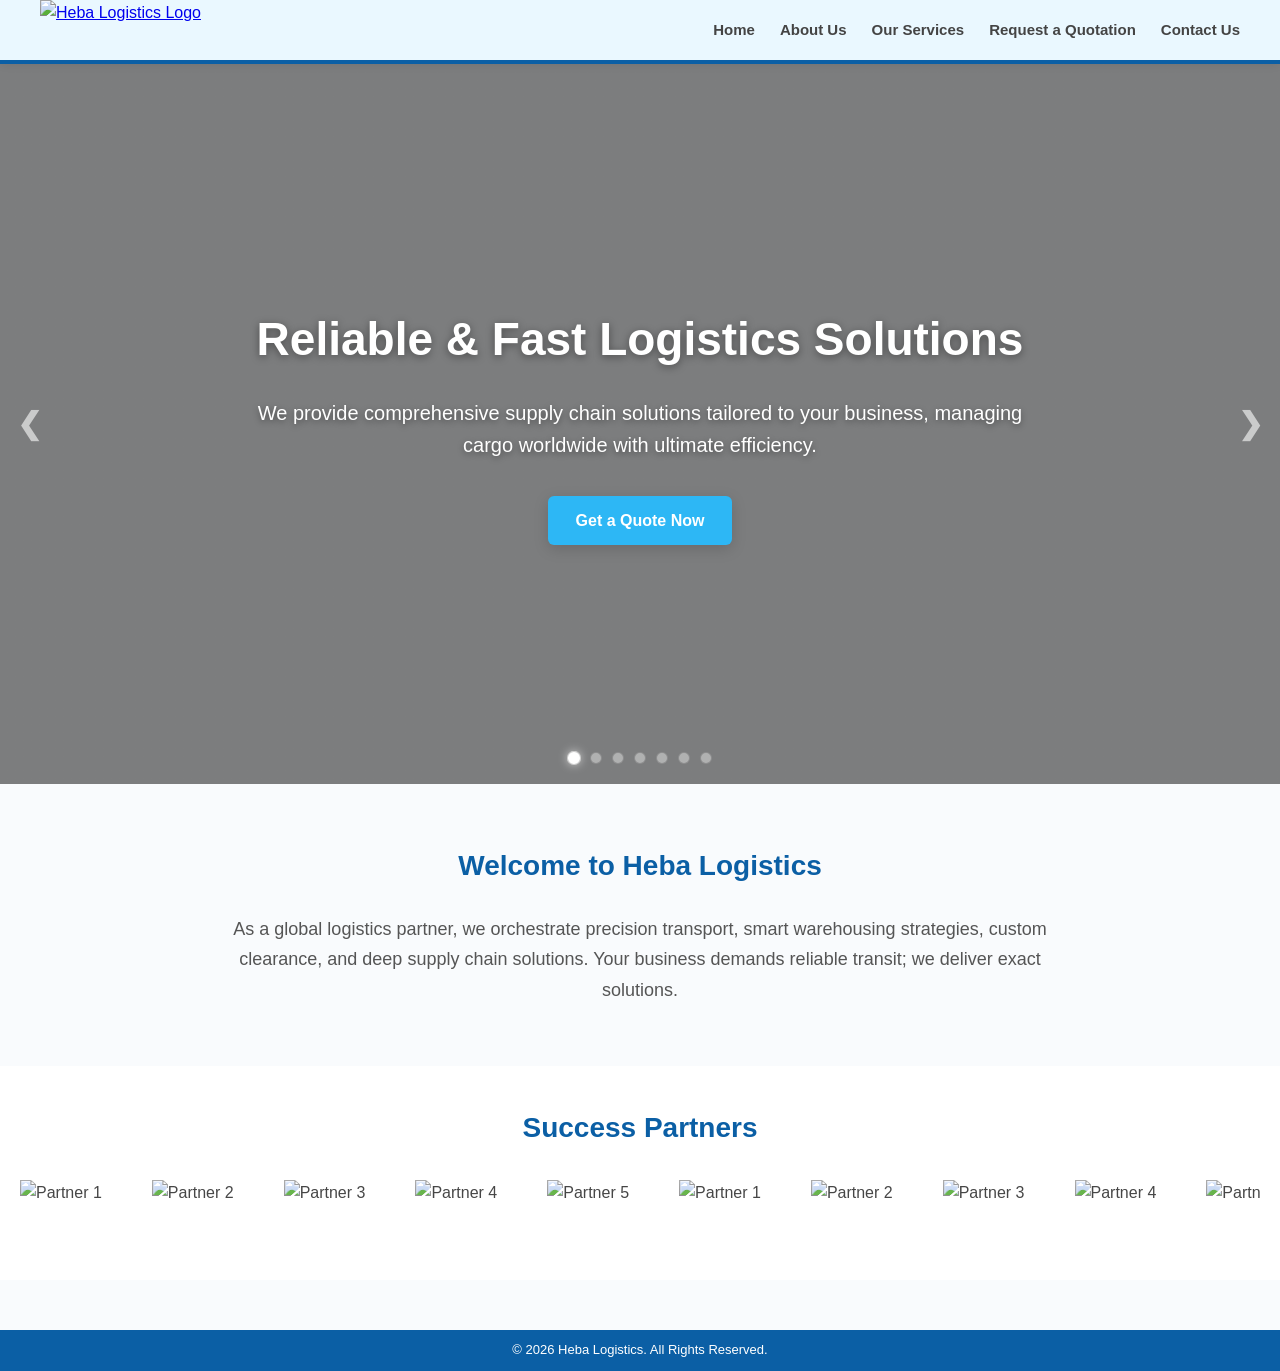
==== index.html @ c3b5c9e2 "Add files via upload" ====
<!DOCTYPE html>
<html lang="en">
<head>
    <meta charset="UTF-8">
    <meta name="viewport" content="width=device-width, initial-scale=1.0">
    <title>Heba Logistics</title>
    <link rel="icon" type="image/png" href="images/bluelogo.png">
    <link rel="stylesheet" href="style.css">
</head>
<body>

<header>
    <a href="index.html" class="logo-link">
        <img src="images/logo.png" alt="Heba Logistics Logo" class="logo">
    </a>
    <input type="checkbox" id="menu-toggle" class="menu-toggle">
    <label for="menu-toggle" class="menu-icon">☰</label>
    <nav>
        <a href="index.html">Home</a>
        <a href="about.html">About Us</a>
        <a href="services.html">Our Services</a>
        <a href="quotation.html">Request a Quotation</a>
        <a href="contact.html">Contact Us</a>
    </nav>
</header>

<section class="hero" id="heroBanner">
    <a href="javascript:void(0)" class="slider-arrow prev-arrow" id="prevBtn">&#10094;</a>
    <a href="javascript:void(0)" class="slider-arrow next-arrow" id="nextBtn">&#10095;</a>

    <h1>Reliable & Fast Logistics Solutions</h1>
    <p>We provide comprehensive supply chain solutions tailored to your business, managing cargo worldwide with ultimate efficiency.</p>
    <a href="quotation.html" class="btn">Get a Quote Now</a>
    <div class="wallpaper-dots" id="dotsContainer"></div>
</section>

<section class="overview">
    <h2>Welcome to Heba Logistics</h2>
    <p class="overview-text">As a global logistics partner, we orchestrate precision transport, smart warehousing strategies, custom clearance, and deep supply chain solutions. Your business demands reliable transit; we deliver exact solutions.</p>
</section>

<section class="partners-section">
    <h2 class="partners-title">Success Partners</h2>
    <div class="partners-slider-wrapper">
        <div class="partners-slider">
            <img src="images/partner1.png" alt="Partner 1">
            <img src="images/partner2.png" alt="Partner 2">
            <img src="images/partner3.png" alt="Partner 3">
            <img src="images/partner4.png" alt="Partner 4">
            <img src="images/partner5.png" alt="Partner 5">
            <img src="images/partner1.png" alt="Partner 1">
            <img src="images/partner2.png" alt="Partner 2">
            <img src="images/partner3.png" alt="Partner 3">
            <img src="images/partner4.png" alt="Partner 4">
            <img src="images/partner5.png" alt="Partner 5">
        </div>
    </div>
</section>

<footer>
    <p>© 2026 Heba Logistics. All Rights Reserved.</p>
</footer>

<script>
    const wallpapers = [
        "images/wallpaper.png",
        "images/wallpaper1.png",
        "images/wallpaper2.png",
        "images/wallpaper3.png",
        "images/wallpaper4.png",
        "images/wallpaper5.png",
        "images/wallpaper6.png",
    ];

    const slideDuration = 3500; 
    let currentIndex = 0;
    let timerId = null;
    const heroBanner = document.getElementById('heroBanner');
    const dotsContainer = document.getElementById('dotsContainer');

    function buildNavigationDots() {
        dotsContainer.innerHTML = '';
        wallpapers.forEach((img, index) => {
            const dot = document.createElement('div');
            dot.classList.add('dot');
            if(index === 0) dot.classList.add('active');
            dot.addEventListener('click', () => jumpToWallpaper(index));
            dotsContainer.appendChild(dot);
        });
    }

    function updateDisplay() {
        heroBanner.style.opacity = '0.3';
        heroBanner.style.transition = 'opacity 0.4s ease-in-out';
        
        setTimeout(() => {
            heroBanner.style.backgroundImage = `linear-gradient(rgba(0, 0, 0, 0.5), rgba(0, 0, 0, 0.5)), url('${wallpapers[currentIndex]}')`;
            heroBanner.style.opacity = '1';
            
            const dots = document.querySelectorAll('.dot');
            dots.forEach((dot, idx) => {
                idx === currentIndex ? dot.classList.add('active') : dot.classList.remove('active');
            });
        }, 180);
    }

    document.getElementById('nextBtn').addEventListener('click', () => {
        clearInterval(timerId);
        currentIndex = (currentIndex + 1) % wallpapers.length;
        updateDisplay();
        startAutoRotation();
    });

    document.getElementById('prevBtn').addEventListener('click', () => {
        clearInterval(timerId);
        currentIndex = (currentIndex - 1 + wallpapers.length) % wallpapers.length;
        updateDisplay();
        startAutoRotation();
    });

    function startAutoRotation() {
        if(timerId) clearInterval(timerId);
        timerId = setInterval(() => {
            currentIndex = (currentIndex + 1) % wallpapers.length;
            updateDisplay();
        }, slideDuration);
    }

    function jumpToWallpaper(index) {
        clearInterval(timerId);
        currentIndex = index;   
        updateDisplay();
        startAutoRotation();
    }

    buildNavigationDots();
    updateDisplay();
    startAutoRotation();
</script>

</body>
</html>
---- style.css ----
/* ==========================================================================
   1. Uniform Global Reset & Scaling Baseline
   ========================================================================== */
* {
    margin: 0;
    padding: 0;
    box-sizing: border-box;
}

html, body {
    width: 100%;
    overflow-x: hidden;
    background-color: #f9fbfd;
}

body {
    font-family: 'Segoe UI', Arial, sans-serif;
    color: #333333;
    line-height: 1.6;
    font-size: 16px;
    display: flex;
    flex-direction: column;
    min-height: 100vh;
}

/* ==========================================================================
   2. Standardized Header & Navigation
   ========================================================================== */
header {
    background-color: #EAF8FF;
    padding: 0 40px;
    display: flex;
    justify-content: space-between;
    align-items: center;
    box-shadow: 0 2px 10px rgba(0,0,0,0.08);
    border-bottom: 4px solid #0B5FA5;
    position: relative;
}

.logo-link {
    display: block;
}

.logo {
    height: 60px;
    width: 205px;
    display: block;
}

nav {
    display: flex;
    gap: 25px;
}

nav a {
    text-decoration: none;
    color: #444444;
    font-size: 15px;
    font-weight: 600;
    padding: 8px 0;
    position: relative;
    transition: color 0.3s ease;
}

nav a::after {
    content: '';
    position: absolute;
    width: 0;
    height: 2px;
    bottom: 0;
    left: 0;
    background-color: #0B5FA5;
    transition: width 0.3s ease;
}

nav a:hover {
    color: #0B5FA5;
}

nav a:hover::after {
    width: 100%;
}

/* ==========================================================================
   3. Unified Structural Layout Containers
   ========================================================================== */
.page-content, .about-page-container, .services-page-container {
    max-width: 1200px;
    width: 100%;
    margin: 0 auto;
    padding: 20px;
    flex: 1;
}

h1 {
    color: #0B5FA5;
    margin-bottom: 15px;
    font-size: 38px;
    font-weight: 700;
}

h2 {
    color: #0B5FA5;
    font-size: 28px;
    margin-bottom: 25px;
    font-weight: 600;
}

.page-title {
    color: #0B5FA5; 
    margin-bottom: 15px;
}

.section-subtitle {
    color: #0B5FA5; 
    font-size: 24px; 
    margin-bottom: 10px;
}

.section-intro, .lead-text, .form-intro, .about-intro-section {
    font-size: 18px;
    color: #555555;
    line-height: 1.6;
    margin-bottom: 20px;
}

.services-subtitle-text {
    font-size: 16px; 
    color: #666;
}

/* ==========================================================================
   4. Index Landing Page Specific Rules
   ========================================================================== */
.hero {
    min-height: 80vh;
    display: flex;
    flex-direction: column;
    justify-content: center;
    align-items: center;
    text-align: center;
    color: rgb(255, 255, 255);
    background-image: linear-gradient(rgba(0, 0, 0, 0.5), rgba(0, 0, 0, 0.5)), url("images/wallpaper.png");
    background-size: cover;
    background-position: center;
    background-repeat: no-repeat;
    position: relative;
    padding: 40px 20px;
    opacity: 1;
}

.hero h1, .hero p, .hero .btn {
    position: relative;
    z-index: 2;
}

.hero h1 {
    font-size: 46px;
    margin-bottom: 20px;
    text-shadow: 0 2px 8px rgba(0,0,0,0.4);
    color: #ffffff;
}

.hero p {
    font-size: 20px;
    margin-bottom: 35px;
    max-width: 800px;
    text-shadow: 0 2px 6px rgba(0,0,0,0.4);
}

.btn {
    background-color: #2DB7F5;
    color: #ffffff;
    padding: 12px 28px;
    border-radius: 6px;
    cursor: pointer;
    font-size: 16px;
    font-weight: bold;
    text-decoration: none;
    transition: 0.3s ease;
    box-shadow: 0 4px 15px rgba(0,0,0,0.15);
}

.btn:hover {
    background-color: #ffffff;
    color: #0B5FA5;
    transform: translateY(-2px);
}

.slider-arrow {
    position: absolute;
    top: 50%;
    transform: translateY(-50%);
    font-size: 30px;
    color: rgba(255, 255, 255, 0.6);
    text-decoration: none;
    font-weight: bold;
    padding: 15px;
    z-index: 10;
    transition: color 0.3s ease, transform 0.2s ease;
    user-select: none;
}

.slider-arrow:hover {
    color: #ffffff;
}

.prev-arrow { left: 2px; }
.next-arrow { right: 2px; }

.wallpaper-dots {
    position: absolute;
    bottom: 20px;
    left: 50%;
    transform: translateX(-50%);
    display: flex;
    gap: 10px;
    z-index: 10;
}

.dot {
    width: 12px;
    height: 12px;
    background-color: rgba(255, 255, 255, 0.4);
    border: 1px solid rgba(0, 0, 0, 0.2);
    border-radius: 50%;
    cursor: pointer;
    transition: all 0.3s ease;
}

.dot:hover { background-color: rgba(255, 255, 255, 0.8); }
.dot.active {
    background-color: #ffffff;
    transform: scale(1.2);
    box-shadow: 0 0 8px rgba(255, 255, 255, 0.6);
}

.overview {
    max-width: 900px;
    margin: 0 auto;
    padding: 60px 20px;
    text-align: center;
}

.overview-text {
    font-size: 18px;
    color: #555555;
    line-height: 1.7;
}

/* ==========================================================================
   5. Standardized Grid Architecture
   ========================================================================== */
.four-card-row, .services-row-4 {
    display: grid;
    grid-template-columns: repeat(4, 1fr); 
    gap: 20px;
    margin-top: 15px;
}

.card, .feature-card {
    background-color: #ffffff;
    border-radius: 8px;
    padding: 20px;
    box-shadow: 0 4px 12px rgba(0,0,0,0.03);
    border-top: 4px solid #8bc8f6;
    transition: transform 0.3s ease, box-shadow 0.3s ease;
}

.card-icon {
    font-size: 24px;
}

.feature-card h3 {
    color: #0B5FA5; 
    font-size: 18px; 
    margin: 10px 0 5px 0;
}

.feature-card p {
    color: #666666; 
    font-size: 14px;
}

.card:hover, .feature-card:hover {
    transform: translateY(-4px);
    box-shadow: 0 8px 22px rgba(11, 95, 165, 0.08);
}

.card h3 {
    color: #0B5FA5;
    margin-bottom: 10px;
    font-size: 17px;
}

.card p {
    font-size: 13.5px;
    color: #666666;
    line-height: 1.5;
}

/* ==========================================================================
   6. About & Contact Page Modules
   ========================================================================== */
.about-split-layout {
    display: flex;
    justify-content: space-between;
    align-items: center;
    gap: 40px;
    margin-top: 15px;
    margin-bottom: 25px;
}

.about-description {
    flex: 1.5;
}

.about-badge-box {
    flex: 1; 
    display: flex; 
    flex-direction: column; 
    gap: 10px;
}

.badge {
    background-color: #EAF8FF;
    color: #0B5FA5;
    padding: 10px 15px;
    border-radius: 6px;
    font-weight: bold;
    font-size: 14px;
    border-left: 4px solid #8bc8f6;
}

.contact-split-container {
    display: flex;
    gap: 30px;
    align-items: stretch;
}

.contact-info-panel, .contact-whatsapp-panel {
    flex: 1;
}

.info-item-card {
    background-color: #ffffff;
    padding: 20px 25px;
    border-radius: 8px;
    box-shadow: 0 4px 12px rgba(0,0,0,0.03);
    display: flex;
    align-items: center;
    gap: 20px;
    border-left: 5px solid #8bc8f6;
    margin-bottom: 15px;
}

.whatsapp-btn {
    margin-top: 40px;
    display: inline-flex;
    align-items: center;
    gap: 10px;
    background-color: #25D366;
    color: #ffffff !important;
    margin-bottom: 100px;
    text-decoration: none;
    padding: 20px 35px;
    border-radius: 6px;
    font-weight: bold;
}

/* ==========================================
   7. Form & Footer
   ========================================== */
.form-container { max-width: 750px; margin: 0 auto; }
form { background-color: #ffffff; padding: 35px; border-radius: 10px; border-top: 5px solid #0B5FA5; }
input, select, textarea { width: 100%; padding: 12px; margin-bottom: 15px; border: 1px solid #dcdcdc; border-radius: 6px; }

footer { 
    background-color: #0B5FA5; 
    color: white; 
    text-align: center; 
    padding: 10px 0; 
    font-size: 13px; 
    margin-top: 50px; 
}

/* ==========================================
   8. Partners Slider Animation
   ========================================== */
.partners-section { padding: 40px 20px; background-color: #ffffff; overflow: hidden; }
.partners-title { text-align: center; margin-bottom: 30px; }
.partners-slider-wrapper { overflow: hidden; width: 100%; }
.partners-slider { display: flex; gap: 50px; animation: scroll 20s linear infinite; width: max-content; }
.partners-slider img { height: 60px; opacity: 0.9; transition: 0.3s; }
.partners-slider img:hover { opacity: 1; }

@keyframes scroll {
    from { transform: translateX(0); }
    to { transform: translateX(-50%); }
}

/* ==========================================
   9. Interactive UI Components
   ========================================== */
form button {
    width: 100%;
    background-color: #2DB7F5;
    color: #ffffff;
    border: none;
    padding: 14px;
    border-radius: 6px;
    cursor: pointer;
    font-size: 16px;
    font-weight: bold;
    text-transform: uppercase;
    letter-spacing: 1px;
    transition: all 0.3s ease;
    box-shadow: 0 4px 6px rgba(0, 0, 0, 0.1);
}

form button:hover {
    background-color: #0B5FA5;
    transform: translateY(-2px);
    box-shadow: 0 6px 12px rgba(0, 0, 0, 0.15);
}

form button:disabled {
    background-color: #cccccc;
    cursor: not-allowed;
    transform: none;
}

.alert-box { 
    padding: 15px; 
    margin-bottom: 20px; 
    border-radius: 6px; 
    font-weight: bold; 
    text-align: center; 
}

.success-line { 
    background-color: #e6f7ed; 
    color: #1e7e34;            
    border: 1px solid #c3e6cb; 
    border-left: 6px solid #28a745; 
}

.menu-toggle { display: none; }
.menu-icon {
    display: none;
    font-size: 30px;
    color: #0B5FA5;
    cursor: pointer;
    user-select: none;
    padding: 10px;
}

/* ==========================================================================
   10. Responsiveness & Adaptive Viewports
   ========================================================================== */
@media screen and (max-width: 768px) {
    header {
        position: relative; 
        flex-direction: row; 
        justify-content: space-between;
        padding: 10px 20px;
    }

    .menu-icon { display: block; }

    nav {
        display: flex;
        flex-direction: column;
        gap: 0; 
        position: absolute;
        top: 100%; 
        left: 0;
        width: 100%;
        background-color: #EAF8FF;
        border-bottom: 3px solid #0B5FA5;
        max-height: 0; 
        overflow: hidden;
        transition: max-height 0.4s ease-in-out; 
        z-index: 999;
        box-shadow: 0 4px 10px rgba(0, 0, 0, 0.1);
    }

    nav a {
        width: 100%;
        text-align: center;
        padding: 15px 0;
        border-bottom: 1px solid rgba(11, 95, 165, 0.1);
        font-size: 16px;
    }
    
    nav a::after { display: none; }

    .menu-toggle:checked ~ nav { max-height: 350px; }

    .hero { background-position: center top; }
    .hero h1 { font-size: 32px; }
    .about-split-layout, .contact-split-container { flex-direction: column; }
    .four-card-row, .services-row-4 { grid-template-columns: 1fr; }
}
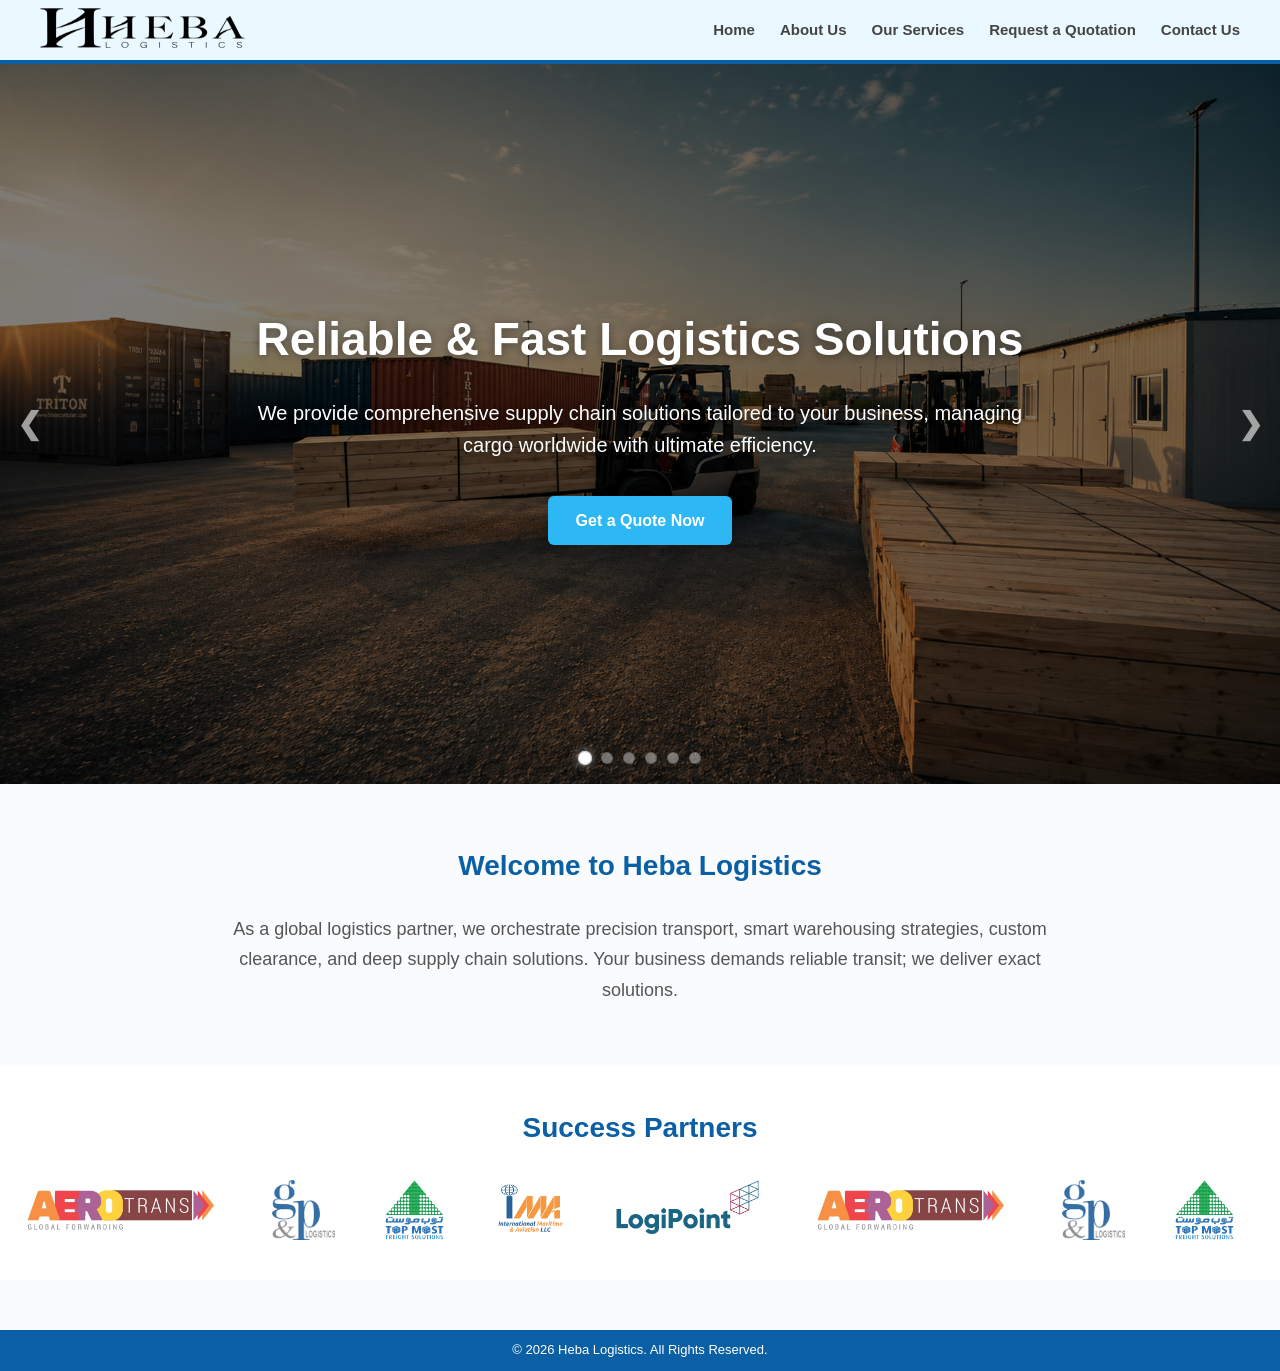
==== commit 15f333ba: "Update index.html" ====
--- a/index.html
+++ b/index.html
@@ -63,7 +63,6 @@
 
 <script>
     const wallpapers = [
-        "images/wallpaper.png",
         "images/wallpaper1.png",
         "images/wallpaper2.png",
         "images/wallpaper3.png",
@@ -139,4 +138,4 @@
 </script>
 
 </body>
-</html>+</html>
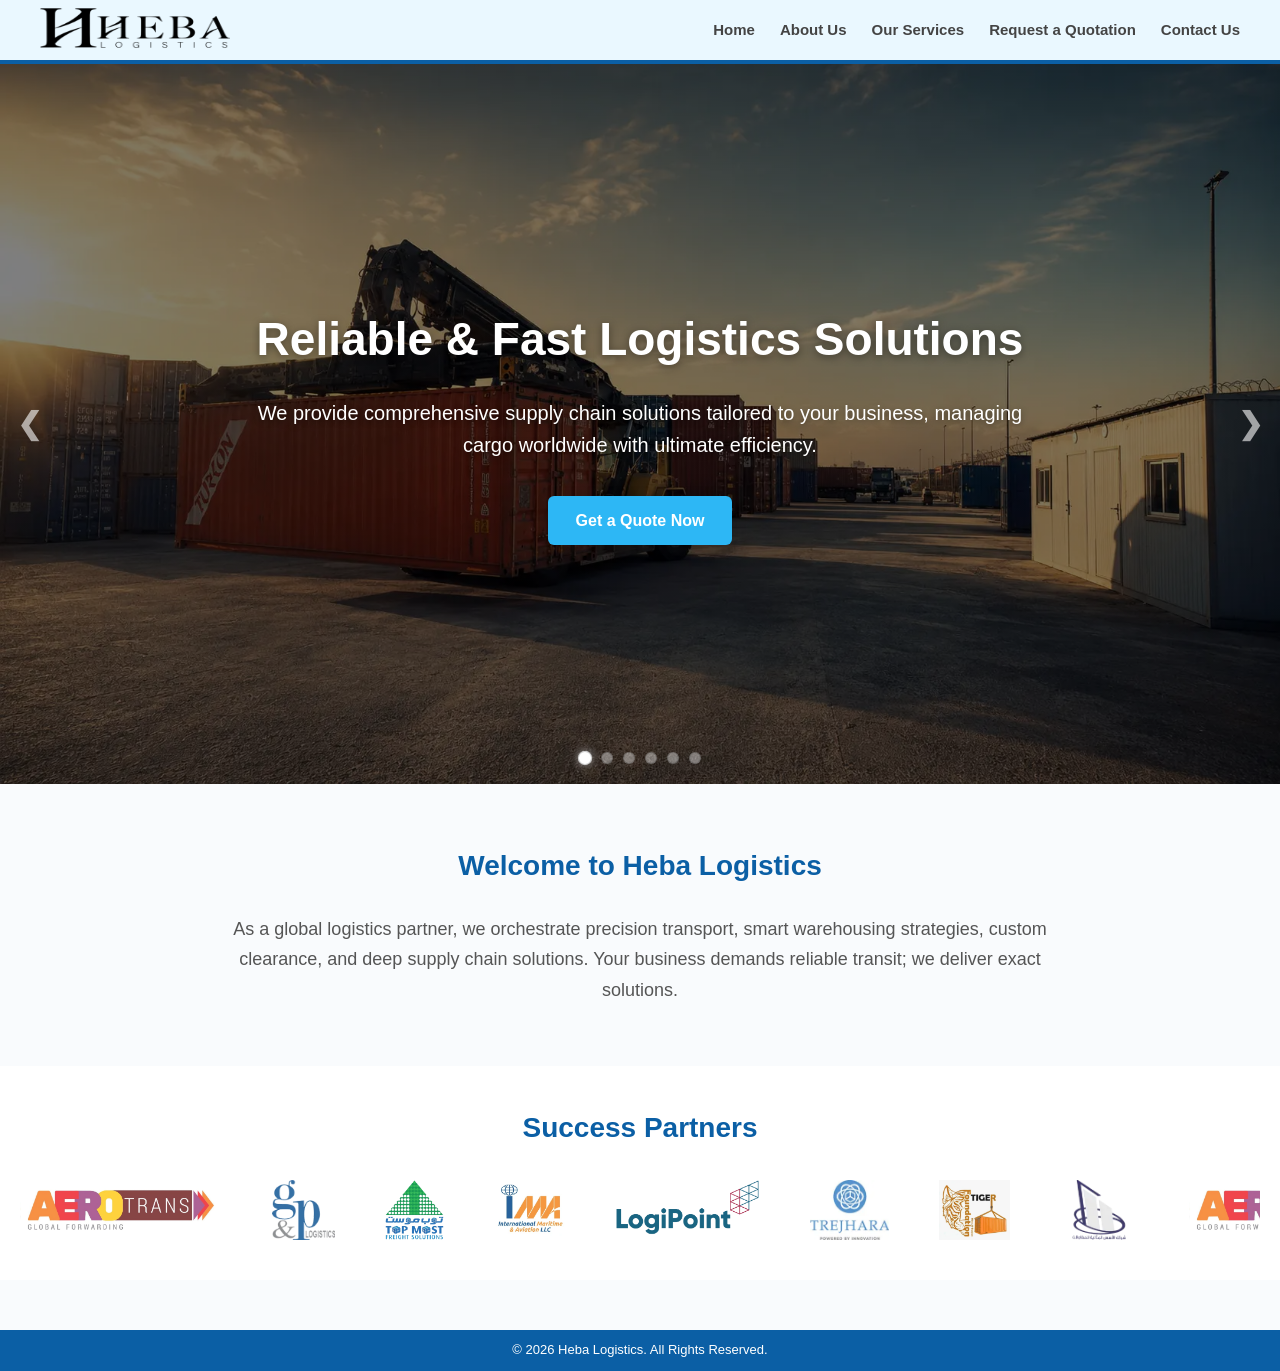
==== commit 93a5047a: "Change image formats to WebP and add lazy loading Updated image formats and improved lazy loading fo" ====
--- a/index.html
+++ b/index.html
@@ -4,14 +4,13 @@
     <meta charset="UTF-8">
     <meta name="viewport" content="width=device-width, initial-scale=1.0">
     <title>Heba Logistics</title>
-    <link rel="icon" type="image/png" href="images/bluelogo.png">
-    <link rel="stylesheet" href="style.css">
+<link rel="icon" type="image/webp" href="images/bluelogo.webp">    <link rel="stylesheet" href="style.css">
 </head>
 <body>
 
 <header>
     <a href="index.html" class="logo-link">
-        <img src="images/logo.png" alt="Heba Logistics Logo" class="logo">
+        <img src="images/logo.webp" alt="Heba Logistics Logo" class="logo">
     </a>
     <input type="checkbox" id="menu-toggle" class="menu-toggle">
     <label for="menu-toggle" class="menu-icon">☰</label>
@@ -43,16 +42,23 @@
     <h2 class="partners-title">Success Partners</h2>
     <div class="partners-slider-wrapper">
         <div class="partners-slider">
-            <img src="images/partner1.png" alt="Partner 1">
-            <img src="images/partner2.png" alt="Partner 2">
-            <img src="images/partner3.png" alt="Partner 3">
-            <img src="images/partner4.png" alt="Partner 4">
-            <img src="images/partner5.png" alt="Partner 5">
-            <img src="images/partner1.png" alt="Partner 1">
-            <img src="images/partner2.png" alt="Partner 2">
-            <img src="images/partner3.png" alt="Partner 3">
-            <img src="images/partner4.png" alt="Partner 4">
-            <img src="images/partner5.png" alt="Partner 5">
+            <img src="images/partner1.webp" alt="Partner 1"loading="lazy">
+            <img src="images/partner2.webp" alt="Partner 2"loading="lazy">
+            <img src="images/partner3.webp" alt="Partner 3"loading="lazy">
+            <img src="images/partner4.webp" alt="Partner 4"loading="lazy">
+            <img src="images/partner5.webp" alt="Partner 5"loading="lazy">
+            <img src="images/partner6.webp" alt="Partner 6"loading="lazy">
+            <img src="images/partner7.webp" alt="Partner 7"loading="lazy">
+            <img src="images/partner8.webp" alt="Partner 8"loading="lazy">
+
+            <img src="images/partner1.webp" alt="Partner 1"loading="lazy">
+            <img src="images/partner2.webp" alt="Partner 2"loading="lazy">
+            <img src="images/partner3.webp" alt="Partner 3"loading="lazy">
+            <img src="images/partner4.webp" alt="Partner 4"loading="lazy">
+            <img src="images/partner5.webp" alt="Partner 5"loading="lazy">
+            <img src="images/partner6.webp" alt="Partner 6"loading="lazy">
+            <img src="images/partner7.webp" alt="Partner 7"loading="lazy">
+            <img src="images/partner8.webp" alt="Partner 8"loading="lazy">
         </div>
     </div>
 </section>
@@ -63,12 +69,16 @@
 
 <script>
     const wallpapers = [
-        "images/wallpaper1.png",
-        "images/wallpaper2.png",
-        "images/wallpaper3.png",
-        "images/wallpaper4.png",
-        "images/wallpaper5.png",
-        "images/wallpaper6.png",
+
+        "images/wallpaper4.webp",
+
+        "images/wallpaper3.webp",
+        "images/wallpaper2.webp",
+
+        "images/wallpaper1.webp",
+        
+        "images/wallpaper5.webp",
+        "images/wallpaper6.webp",
     ];
 
     const slideDuration = 3500; 
--- a/style.css
+++ b/style.css
@@ -43,7 +43,7 @@
 
 .logo {
     height: 60px;
-    width: 205px;
+    width: 190px;
     display: block;
 }
 
@@ -140,7 +140,7 @@
     align-items: center;
     text-align: center;
     color: rgb(255, 255, 255);
-    background-image: linear-gradient(rgba(0, 0, 0, 0.5), rgba(0, 0, 0, 0.5)), url("images/wallpaper.png");
+    background-image: linear-gradient(rgba(0, 0, 0, 0.5), rgba(0, 0, 0, 0.5)), url("images/wallpaper.webp");
     background-size: cover;
     background-position: center;
     background-repeat: no-repeat;
@@ -501,4 +501,4 @@
     .hero h1 { font-size: 32px; }
     .about-split-layout, .contact-split-container { flex-direction: column; }
     .four-card-row, .services-row-4 { grid-template-columns: 1fr; }
-}+}
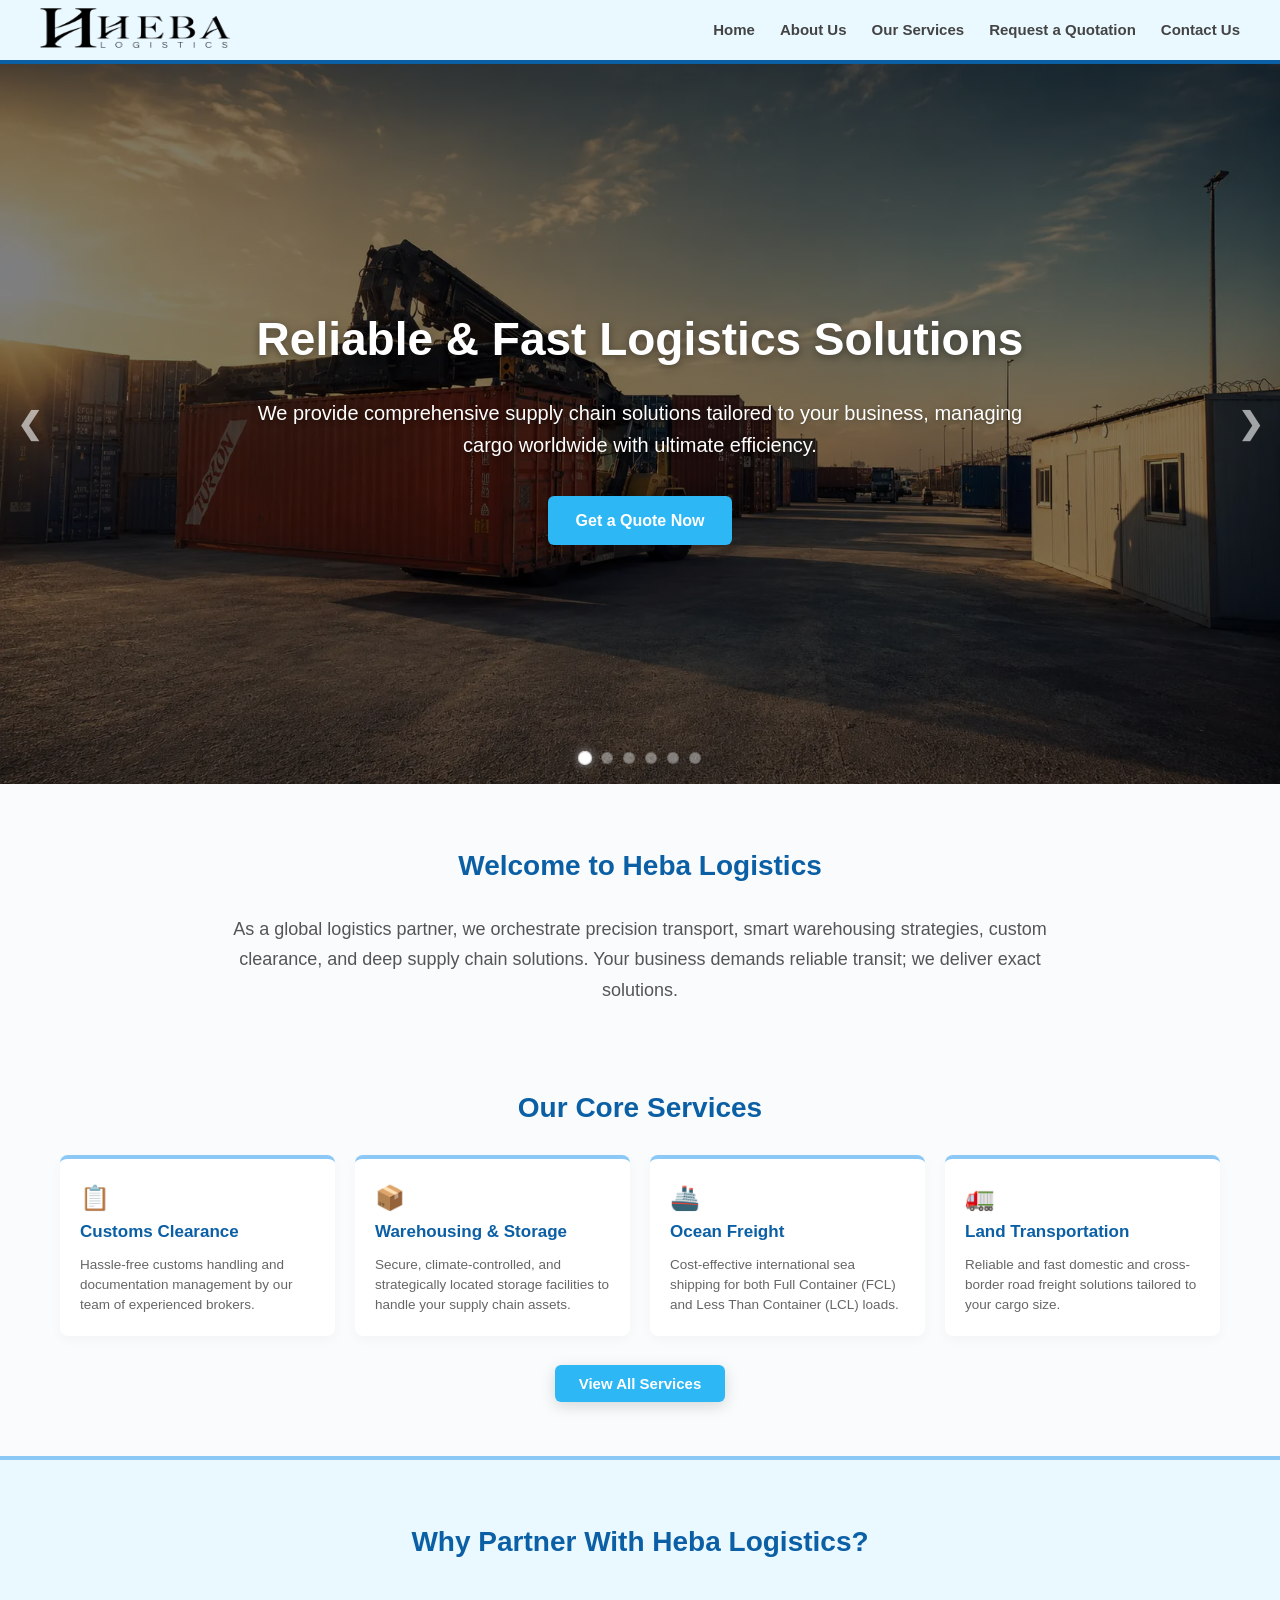
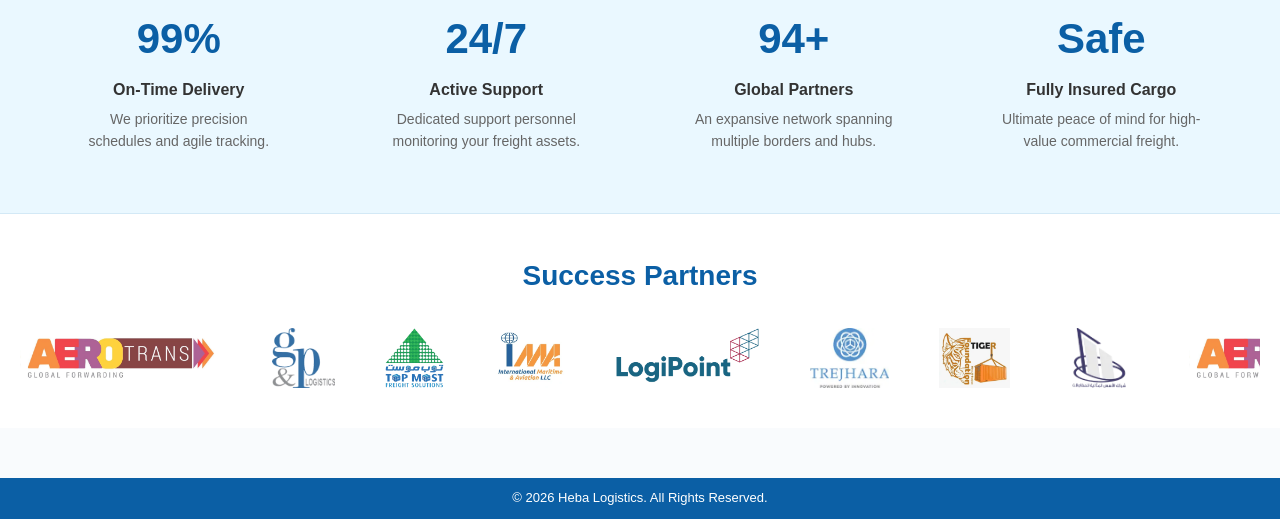
==== commit 2c410ce5: "Update index.html" ====
--- a/index.html
+++ b/index.html
@@ -4,7 +4,8 @@
     <meta charset="UTF-8">
     <meta name="viewport" content="width=device-width, initial-scale=1.0">
     <title>Heba Logistics</title>
-<link rel="icon" type="image/webp" href="images/bluelogo.webp">    <link rel="stylesheet" href="style.css">
+    <link rel="icon" type="image/webp" href="images/bluelogo.webp">    
+    <link rel="stylesheet" href="style.css">
 </head>
 <body>
 
@@ -38,27 +39,93 @@
     <p class="overview-text">As a global logistics partner, we orchestrate precision transport, smart warehousing strategies, custom clearance, and deep supply chain solutions. Your business demands reliable transit; we deliver exact solutions.</p>
 </section>
 
+<section class="page-content" style="padding-bottom: 60px;">
+    <h2 style="text-align: center;">Our Core Services</h2>
+    <div class="four-card-row">
+        <div class="card">
+            <div class="card-icon">📋</div>
+            <h3>Customs Clearance</h3>
+            <p>Hassle-free customs handling and documentation management by our team of experienced brokers.</p>
+        </div>
+        <div class="card">
+            <div class="card-icon">📦</div>
+            <h3>Warehousing & Storage</h3>
+            <p>Secure, climate-controlled, and strategically located storage facilities to handle your supply chain assets.</p>
+        </div>
+        <div class="card">
+            <div class="card-icon">🚢</div>
+            <h3>Ocean Freight</h3>
+            <p>Cost-effective international sea shipping for both Full Container (FCL) and Less Than Container (LCL) loads.</p>
+        </div>
+        <div class="card">
+            <div class="card-icon">🚛</div>
+            <h3>Land Transportation</h3>
+            <p>Reliable and fast domestic and cross-border road freight solutions tailored to your cargo size.</p>
+        </div>
+    </div>
+    <div style="text-align: center; margin-top: 35px;">
+        <a href="services.html" class="btn" style="padding: 10px 24px; font-size: 15px;">View All Services</a>
+    </div>
+</section>
+
+<section style="background-color: #EAF8FF; padding: 60px 20px; text-align: center; border-top: 4px solid #8bc8f6; border-bottom: 1px solid rgba(11, 95, 165, 0.1);">
+    <div style="max-width: 1200px; margin: 0 auto;">
+        <h2 style="margin-bottom: 40px;">Why Partner With Heba Logistics?</h2>
+        <div style="display: grid; grid-template-columns: repeat(auto-fit, minmax(220px, 1fr)); gap: 30px;">
+            <div>
+                <h3 style="font-size: 42px; color: #0B5FA5; margin-bottom: 5px; font-weight: 700;">99%</h3>
+                <p style="font-weight: 600; color: #333; margin-bottom: 5px;">On-Time Delivery</p>
+                <p style="font-size: 14px; color: #666; max-width: 200px; margin: 0 auto;">We prioritize precision schedules and agile tracking.</p>
+            </div>
+            <div>
+                <h3 style="font-size: 42px; color: #0B5FA5; margin-bottom: 5px; font-weight: 700;">24/7</h3>
+                <p style="font-weight: 600; color: #333; margin-bottom: 5px;">Active Support</p>
+                <p style="font-size: 14px; color: #666; max-width: 200px; margin: 0 auto;">Dedicated support personnel monitoring your freight assets.</p>
+            </div>
+            <div>
+                <h3 style="font-size: 42px; color: #0B5FA5; margin-bottom: 5px; font-weight: 700;">94+</h3>
+                <p style="font-weight: 600; color: #333; margin-bottom: 5px;">Global Partners</p>
+                <p style="font-size: 14px; color: #666; max-width: 200px; margin: 0 auto;">An expansive network spanning multiple borders and hubs.</p>
+            </div>
+            <div>
+                <h3 style="font-size: 42px; color: #0B5FA5; margin-bottom: 5px; font-weight: 700;">Safe</h3>
+                <p style="font-weight: 600; color: #333; margin-bottom: 5px;">Fully Insured Cargo</p>
+                <p style="font-size: 14px; color: #666; max-width: 200px; margin: 0 auto;">Ultimate peace of mind for high-value commercial freight.</p>
+            </div>
+        </div>
+    </div>
+</section>
+
 <section class="partners-section">
     <h2 class="partners-title">Success Partners</h2>
     <div class="partners-slider-wrapper">
         <div class="partners-slider">
-            <img src="images/partner1.webp" alt="Partner 1"loading="lazy">
-            <img src="images/partner2.webp" alt="Partner 2"loading="lazy">
-            <img src="images/partner3.webp" alt="Partner 3"loading="lazy">
-            <img src="images/partner4.webp" alt="Partner 4"loading="lazy">
-            <img src="images/partner5.webp" alt="Partner 5"loading="lazy">
-            <img src="images/partner6.webp" alt="Partner 6"loading="lazy">
-            <img src="images/partner7.webp" alt="Partner 7"loading="lazy">
-            <img src="images/partner8.webp" alt="Partner 8"loading="lazy">
-
-            <img src="images/partner1.webp" alt="Partner 1"loading="lazy">
-            <img src="images/partner2.webp" alt="Partner 2"loading="lazy">
-            <img src="images/partner3.webp" alt="Partner 3"loading="lazy">
-            <img src="images/partner4.webp" alt="Partner 4"loading="lazy">
-            <img src="images/partner5.webp" alt="Partner 5"loading="lazy">
-            <img src="images/partner6.webp" alt="Partner 6"loading="lazy">
-            <img src="images/partner7.webp" alt="Partner 7"loading="lazy">
-            <img src="images/partner8.webp" alt="Partner 8"loading="lazy">
+            <img src="images/partner1.webp" alt="Partner 1" loading="lazy">
+            <img src="images/partner2.webp" alt="Partner 2" loading="lazy">
+            <img src="images/partner3.webp" alt="Partner 3" loading="lazy">
+            <img src="images/partner4.webp" alt="Partner 4" loading="lazy">
+            <img src="images/partner5.webp" alt="Partner 5" loading="lazy">
+            <img src="images/partner6.webp" alt="Partner 6" loading="lazy">
+            <img src="images/partner7.webp" alt="Partner 7" loading="lazy">
+            <img src="images/partner8.webp" alt="Partner 8" loading="lazy">
+
+            <img src="images/partner1.webp" alt="Partner 1" loading="lazy">
+            <img src="images/partner2.webp" alt="Partner 2" loading="lazy">
+            <img src="images/partner3.webp" alt="Partner 3" loading="lazy">
+            <img src="images/partner4.webp" alt="Partner 4" loading="lazy">
+            <img src="images/partner5.webp" alt="Partner 5" loading="lazy">
+            <img src="images/partner6.webp" alt="Partner 6" loading="lazy">
+            <img src="images/partner7.webp" alt="Partner 7" loading="lazy">
+            <img src="images/partner8.webp" alt="Partner 8" loading="lazy">
+
+            <img src="images/partner1.webp" alt="Partner 1" loading="lazy">
+            <img src="images/partner2.webp" alt="Partner 2" loading="lazy">
+            <img src="images/partner3.webp" alt="Partner 3" loading="lazy">
+            <img src="images/partner4.webp" alt="Partner 4" loading="lazy">
+            <img src="images/partner5.webp" alt="Partner 5" loading="lazy">
+            <img src="images/partner6.webp" alt="Partner 6" loading="lazy">
+            <img src="images/partner7.webp" alt="Partner 7" loading="lazy">
+            <img src="images/partner8.webp" alt="Partner 8" loading="lazy">
         </div>
     </div>
 </section>
@@ -68,15 +135,12 @@
 </footer>
 
 <script>
+    // Unified Wallpaper Rotation Set
     const wallpapers = [
-
         "images/wallpaper4.webp",
-
         "images/wallpaper3.webp",
         "images/wallpaper2.webp",
-
         "images/wallpaper1.webp",
-        
         "images/wallpaper5.webp",
         "images/wallpaper6.webp",
     ];
@@ -99,18 +163,11 @@
     }
 
     function updateDisplay() {
-        heroBanner.style.opacity = '0.3';
-        heroBanner.style.transition = 'opacity 0.4s ease-in-out';
-        
-        setTimeout(() => {
-            heroBanner.style.backgroundImage = `linear-gradient(rgba(0, 0, 0, 0.5), rgba(0, 0, 0, 0.5)), url('${wallpapers[currentIndex]}')`;
-            heroBanner.style.opacity = '1';
-            
-            const dots = document.querySelectorAll('.dot');
-            dots.forEach((dot, idx) => {
-                idx === currentIndex ? dot.classList.add('active') : dot.classList.remove('active');
-            });
-        }, 180);
+        heroBanner.style.backgroundImage = `linear-gradient(rgba(0, 0, 0, 0.5), rgba(0, 0, 0, 0.5)), url('${wallpapers[currentIndex]}')`;
+        const dots = document.querySelectorAll('.dot');
+        dots.forEach((dot, idx) => {
+            idx === currentIndex ? dot.classList.add('active') : dot.classList.remove('active');
+        });
     }
 
     document.getElementById('nextBtn').addEventListener('click', () => {
